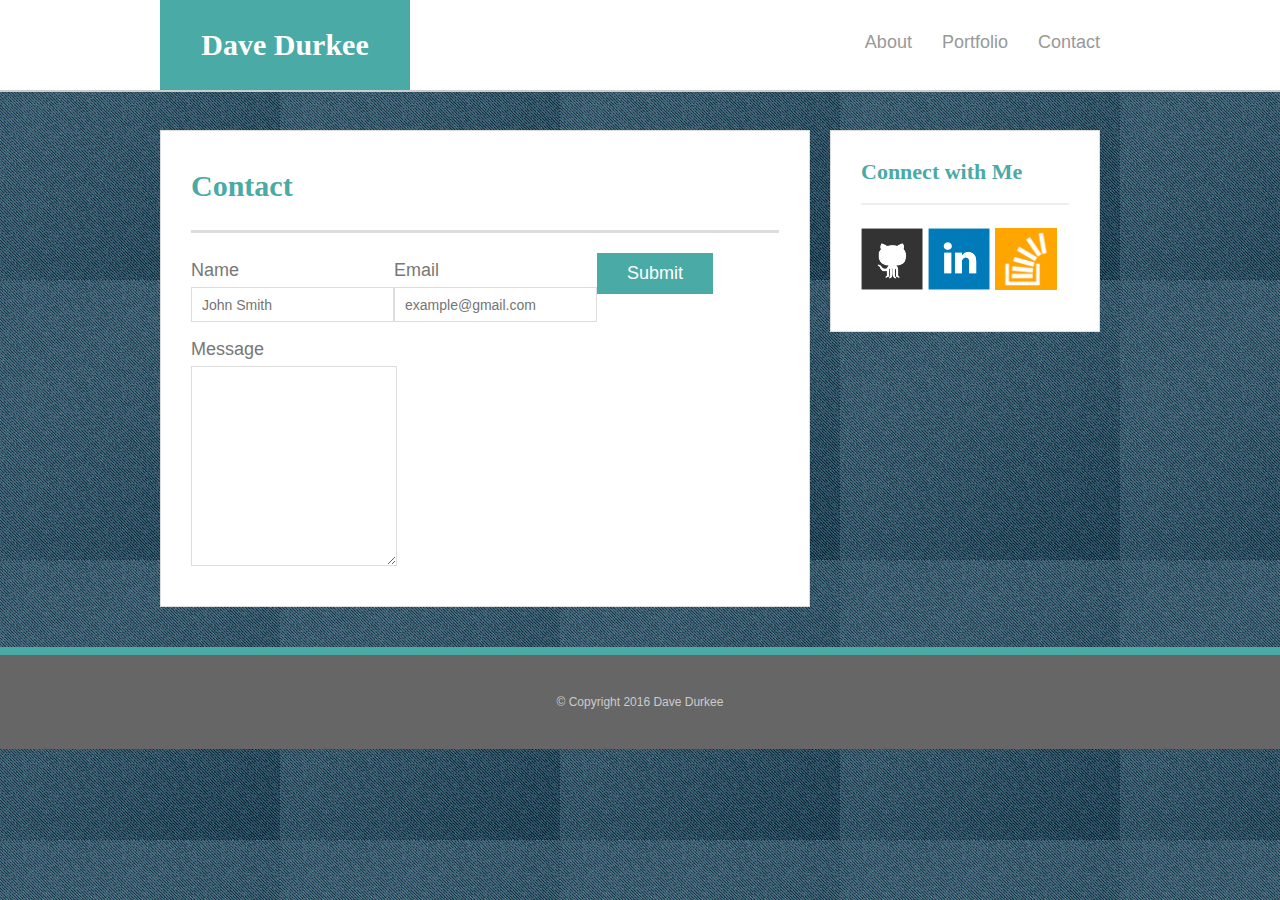
==== contact.html @ 56b5adcf "Added my basic webpage files" ====
<!doctype html>
<html>
<head>
	<meta charset="UTF-8">
	<meta name="viewport" content="width=320, initial-scale=1">
	<title>Contact | Dave Durkee</title>
	<link rel="stylesheet" type="text/css" href="assets/css/reset.css">
	<link rel="stylesheet" type="text/css" href="assets/css/style.css">
</head>
<body>

	<header id="masthead">
		<div class="container">
			<a href="index.html" id="logo">Dave Durkee</a>
			<nav>
				<ul id="640_nav_bar">
					<li><a href="index.html">About</a></li>
					<li><a href="portfolio.html">Portfolio</a></li>
					<li><a href="contact.html">Contact</a></li>
				</ul>
			</nav>
		</div>
	</header>

	<div id="main-container" class="container">
		<section class="main-section">
			<h1>Contact</h1>

			<form id="contact-form">
				<ul>
					<li>
						<label for="name">Name</label>
						<input type="text" id="name" name="name" placeholder="John Smith" required="required">
					</li>
					<li>
						<label for="email">Email</label>
						<input type="email" id="email" name="email" placeholder="example@gmail.com" required="required">
					</li>
					<li>
						<label for="message">Message</label>
						<textarea id="message" name="message" required="required"></textarea>
					</li>
				</ul>
				<input type="submit">
			</form>

		</section>

		<section class="sidebar">
			<div id="connect">
				<h2>Connect with Me</h2>
				<a href=https://github.com/ad5jo>
				<img src="assets/images/github-128.png" class="social" alt="Github"></a>
				<a href="https://www.linkedin.com/in/david-durkee-607b07a">
				<img src="assets/images/linkedin-128.png" class="social" alt="LinkedIn"></a>
				<a href="http://stackoverflow.com/users/4000925/dave-durkee">
				<img src="assets/images/stackoverflow-128.png" class="social" alt="Stack Overflow"></a>
			</div>
		</section>
	</div>

	<footer>
		<div class="container">
			&copy; Copyright 2016 Dave Durkee
		</div>
	</footer>
</body>
</html>
---- assets/css/style.css ----
body {
	background: url("../images/blue_jeans_280.png");
	font-size: 18px;
	line-height: 34px;
	font-family: 'Arial', 'Helvetica Neue', Helvetica, sans-serif;
	color: #777;
}

* {
	box-sizing: border-box;
}

/*general*/

.container {
	width: 100%;
	max-width: 960px;
	margin: 0 auto;
	clear: both;
}
h1, 
h2,
h3,
p {
	margin-bottom: 20px;
}
p:last-child {
	margin-bottom: 0;
}
h1, h2, h3 {
	font-family: 'Georgia', Times, Times New Roman, serif;
	font-weight: 700;
	color: #4aaaa5;
}
h1 {
	font-size: 30px;
	line-height: 49px;
	border-bottom: 3px solid #ddd;
	padding-bottom: 20px;
}
h2,
h3 {
	font-size: 22px;
}

/*header*/

#masthead {
	background: #fff;
	margin: 0 0 30px;
	z-index: 99;
	color: #fff;
	overflow: auto;
	border-bottom: 2px solid #ccc;
	position: fixed;
	width: 100%;
}
#logo {
	width: 250px;
	height: 90px;
	background: #4aaaa5;
	float: left;
	font-family: 'Georgia', Times, Times New Roman, serif;
	text-align: center;
	line-height: 90px;
	color: #fff;
	font-weight: 700;
	font-size: 30px;
	text-decoration: none;
}
#_640_nav_bar
{
	/*margin:5px;*/
}
li
{
	float:left;
}

nav {
	float: right;
	margin-top: 25px;
	margin-right: 20px;
}

nav a {
	clear:both;
	color: #999;
	text-decoration: none;
	margin-left: 15px;
	display: inline-block;
	border-left: 1px solid #efefef;
	padding-left: 15px;
	line-height: 18px;
}
nav a:first-child {
	border-left: 0 none;
}

/*footer*/

footer {
	background: #666;
	color: #fff;
	padding: 30px 0;
	clear: both;
	border-top: 8px solid #4aaaa5;
	color: #ccc;
	font-size: 12px;
	text-align: center;
}

/*sidebar*/

.sidebar {
	background: #fff;
	padding: 30px;
	width: 100%;
	max-width: 270px;
	float: right;
	border: 1px solid #ddd;
	margin-bottom: 20px;
	margin-right: 20px;
}
h3,
.sidebar h2 {
	border-bottom: 2px solid #eee;
	padding-bottom: 20px;
	margin-bottom: 15px;
	line-height: 22px;
}
.social {
	width: 62px;
	height: 62px;
	margin-top: 8px;
	margin-right: 5px;
}
.social:last-child {
	margin-right: 0;
}

/*main*/

#main-container {
	padding-top: 130px;
}
.main-section {
	background: #fff;
	padding: 30px;
	margin: 0 0 40px 0;
	width: 100%;
	max-width: 650px;
	float: left;
	border: 1px solid #ddd;
}

/*portfolio page*/

.work {
	width: 274px;
	overflow: auto;
	position: relative;
	float: left;
	margin: 20px 0 25px;
}
.work:nth-child(even) {
	margin-right: 40px;
}
.work img {
	width: 100%;
	border: 0 none;
	opacity: .8;
}
.work h3 {
	border-bottom: 0;
	background: #4aaaa5;
	color: #fff;
	text-align: center;
	position: absolute;
	padding: 15px;
	width: 100%;
	bottom: 20px;
	line-height: 30px;
	margin-bottom: 0;
	font-weight: 300;
}
.auth-image {
	width: 200px;
	height: auto;
	margin-top: 10px;
	float: left;
	margin-right: 25px;
}

/*contact page*/

#contact-form ul {
	margin-bottom: 20px;
}
#contact-form li {
	margin-bottom: 10px;
}
label,
input[type=text],
input[type=email],
textarea {
	display: block;
	width: 100%;
}
input[type=text],
input[type=email],
textarea {
	height: 35px;
	border: 1px solid #ddd;
	padding: 0 10px;
	font-size: 14px;
}
textarea {
	height: 200px;
}
input[type=submit] {
	background: #4aaaa5;
	border: 0 none;
	color: #fff;
	font-size: 18px;
	padding: 10px 30px;
	cursor: pointer;
}

/*<!--p:hover,-->*/
/* h1:hover, a:hover {
    background-color: Gray;
}
*/
/*p::after { 
    content: " - Remember this";
}*/

/* unvisited link */
/*a:link {
    color: #FF0000;
}*/

/* visited link */
/*a:visited {
    color: #00FF00;
}*/

/* mouse over link */
/*a:hover {
    color: #FF00FF;
}*/

/* selected link */
/*a:active {
    color: #0000FF;
}*/


/*h1::before {
    content: url(smiley.gif);
}*/

/*p::first-letter {
    color: #ff0000;
    font-size: xx-large;
}*/

/*p::first-line {
    color: #0000ff;
    font-variant: small-caps;
}*/
/*
selector:pseudo-class {
    property:value;
}
*/
/*A pseudo-class is used to define a special state of an element.*/


/*
selector::pseudo-element {
    property:value;
}
*/
/*A CSS pseudo-element is used to style specified parts of an element.*/



/*media query - max-widths: 980px, 768px and 640px*/
@media only screen and (max-width: 980px) {
    body {
        background-color: lightblue;

    }
}

@media only screen and (max-width: 768px) {
    body {
        background-color: lightyellow;
        
    }
        .sidebar {
    background: #fff;
    padding: 30px;
    width: 100%;
    /*max-width: 270px;
    float: right;*/
    max-width: 650px;
    float: left;
    border: 1px solid #ddd;
    margin-bottom: 20px;
    margin-right: 20px;
	}
    /*
    width: 100%;
    max-width: 650px;
    float: left;
    */
}

@media only screen and (max-width: 640px) {
    body {
        background-color: lightgreen;
        
    }
    .sidebar {
    background: #fff;
    padding: 30px;
    width: 100%;
    /*max-width: 270px;
    float: right;*/
    max-width: 650px;
    float: left;
    border: 1px solid #ddd;
    margin-bottom: 20px;
    margin-right: 20px;
	}

	#logo {
	/*width: 250px;*/
	height: 90px;
	background: #4aaaa5;
	width: 100%;
    max-width: 650px;
    float: left;
	font-family: 'Georgia', Times, Times New Roman, serif;
	text-align: center;
	line-height: 90px;
	color: #fff;
	font-weight: 700;
	font-size: 30px;
	text-decoration: none;
	}
	nav {
	float: left;
	width: 100%;
	margin-top: 25px;
	margin-right: 20px;
	}
	ul {
	/*float: left;*/
	/*width: 100%;*/
	margin: 0 auto;
	width: 15em;
	}



}
    /*
    width: 100%;
    max-width: 650px;
    float: left;
    */
}

/*
Assignment One Instructions - (No Bootstrap)

1. Inside your Responsive-Portfolio folder, find your style.css file, it may be in assets/css. 
At the bottom of styles.css you will write your media queries.

Use three @media screen tags, each with one of these max-widths: 980px, 768px and 640px.
You use 980px because you never want any of the content to be cut off. 
Since the desktop layout is about 960px wide, you want the media queries to kick in before your content gets cut off.
768px is about the width of a tablet and 640px is about the width of a phone in landscape
2. Make the layout match the following screenshots:

index.html: 980px, 768px, 640px
portfolio.html: 980px, 768px, 640px
contact.html: 980px, 768px, 640px


3. Make the position of the header static (the default positioning) when the screen is 640px wide. 
The header design takes up a lot of room; you don't want it to stick to the top of a small screen and leave no room for the rest of your site.

4. Be sure to include the viewport tag in all your html files, otherwise your media-queries won't function like you'd expect on mobile devices.

5. Protip: Use the Chrome extensions Window Resizer and Browser Width to see the browser dimensions in Chrome.*
*/
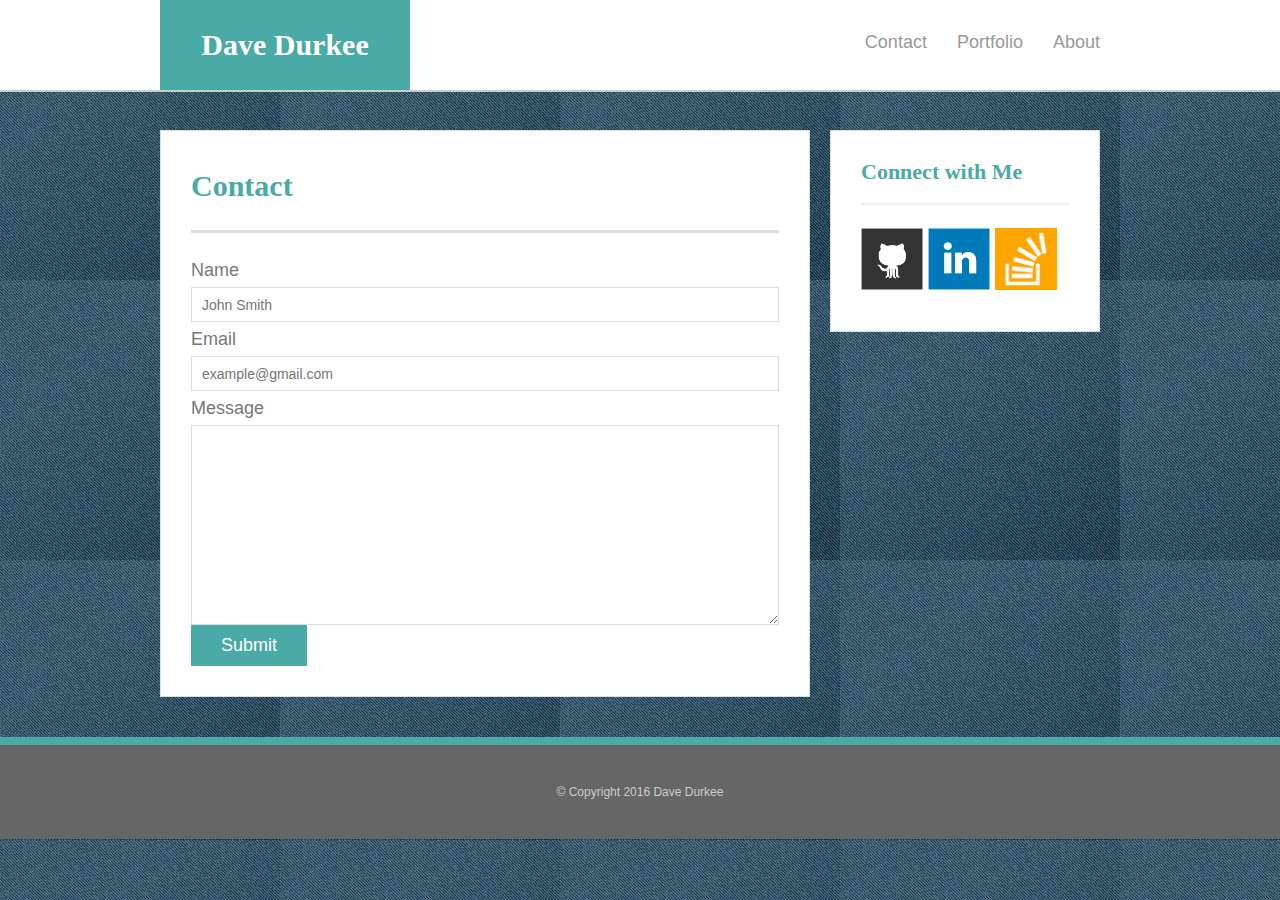
==== commit d32a486d: "fixed the order of menu items on all 3 pages" ====
--- a/contact.html
+++ b/contact.html
@@ -13,10 +13,10 @@
 		<div class="container">
 			<a href="index.html" id="logo">Dave Durkee</a>
 			<nav>
-				<ul id="640_nav_bar">
+				<ul>
+					<li><a href="contact.html">Contact</a></li>
+					<li><a href="portfolio.html">Portfolio</a></li>
 					<li><a href="index.html">About</a></li>
-					<li><a href="portfolio.html">Portfolio</a></li>
-					<li><a href="contact.html">Contact</a></li>
 				</ul>
 			</nav>
 		</div>
@@ -27,20 +27,20 @@
 			<h1>Contact</h1>
 
 			<form id="contact-form">
-				<ul>
-					<li>
+				<!-- <ul> -->
+					<!-- <li> -->
 						<label for="name">Name</label>
 						<input type="text" id="name" name="name" placeholder="John Smith" required="required">
-					</li>
-					<li>
+					<!-- </li> -->
+					<!-- <li> -->
 						<label for="email">Email</label>
 						<input type="email" id="email" name="email" placeholder="example@gmail.com" required="required">
-					</li>
-					<li>
+					<!-- </li> -->
+					<!-- <li> -->
 						<label for="message">Message</label>
 						<textarea id="message" name="message" required="required"></textarea>
-					</li>
-				</ul>
+					<!-- </li> -->
+				<!-- </ul> -->
 				<input type="submit">
 			</form>
 
--- a/assets/css/style.css
+++ b/assets/css/style.css
@@ -1,3 +1,7 @@
+/*
+clear: both;
+*/
+
 body {
 	background: url("../images/blue_jeans_280.png");
 	font-size: 18px;
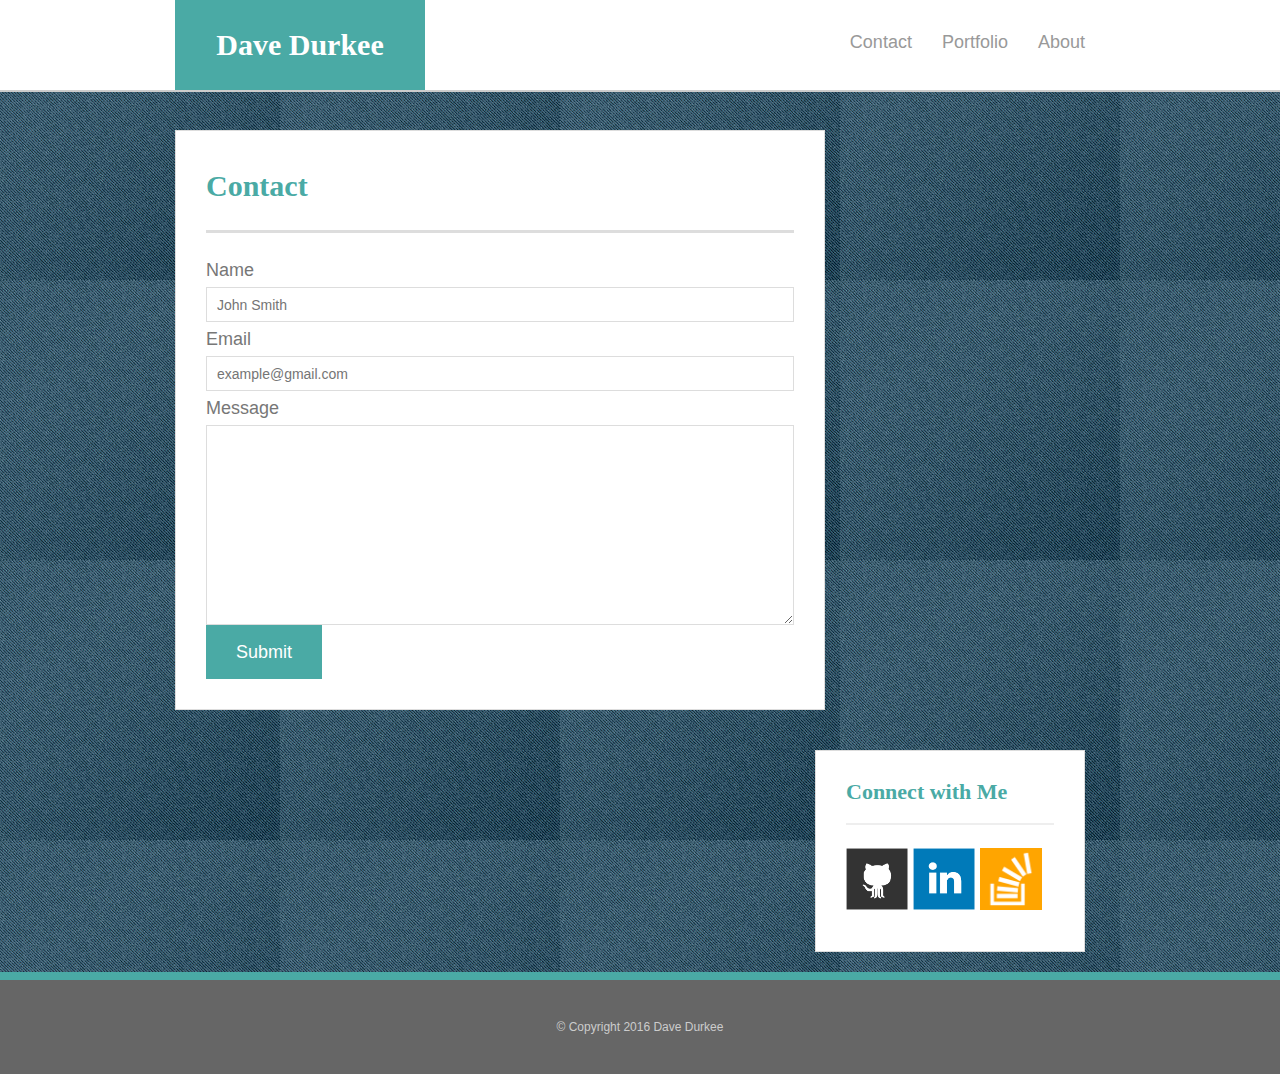
==== commit af937132: "Added the bootstrap links and bootswatch theme" ====
--- a/contact.html
+++ b/contact.html
@@ -1,11 +1,22 @@
 <!doctype html>
 <html>
 <head>
-	<meta charset="UTF-8">
+	<title>Contact | Dave Durkee</title>
+	<meta charset="utf-8">
 	<meta name="viewport" content="width=320, initial-scale=1">
-	<title>Contact | Dave Durkee</title>
+	<link rel="stylesheet" href="https://maxcdn.bootstrapcdn.com/bootstrap/3.3.7/css/bootstrap.min.css">
+	<script src="https://ajax.googleapis.com/ajax/libs/jquery/3.1.1/jquery.min.js"></script>
+	<script src="https://maxcdn.bootstrapcdn.com/bootstrap/3.3.7/js/bootstrap.min.js"></script>
+
+	<link rel="stylesheet" href="https://bootswatch.com/spacelab/bootstrap.min.css">
 	<link rel="stylesheet" type="text/css" href="assets/css/reset.css">
-	<link rel="stylesheet" type="text/css" href="assets/css/style.css">
+	<!-- <link rel="stylesheet" type="text/css" href="assets/css/style.css"> -->
+	<link rel="stylesheet" type="text/css" href="assets/css/style_primatives.css">
+	<link rel="stylesheet" type="text/css" href="assets/css/style_id.css">
+	<link rel="stylesheet" type="text/css" href="assets/css/style_class.css">
+	<link rel="stylesheet" type="text/css" href="assets/css/style_media.css">
+
+
 </head>
 <body>
 
--- a/assets/css/style.css
+++ b/assets/css/style.css
@@ -1,7 +1,3 @@
-/*
-clear: both;
-*/
-
 body {
 	background: url("../images/blue_jeans_280.png");
 	font-size: 18px;
--- a/assets/css/style_primatives.css
+++ b/assets/css/style_primatives.css
@@ -0,0 +1,109 @@
+
+body {
+	background: url("../images/blue_jeans_280.png");
+	font-size: 18px;
+	line-height: 34px;
+	font-family: 'Arial', 'Helvetica Neue', Helvetica, sans-serif;
+	color: #777;
+}
+
+* {
+	box-sizing: border-box;
+}
+
+h1, h2, h3, p {
+	margin-bottom: 20px;
+}
+
+p:last-child {
+	margin-bottom: 0;
+}
+
+h1, h2, h3 {
+	font-family: 'Georgia', Times, Times New Roman, serif;
+	font-weight: 700;
+	color: #4aaaa5;
+}
+h1 {
+	font-size: 30px;
+	line-height: 49px;
+	border-bottom: 3px solid #ddd;
+	padding-bottom: 20px;
+}
+
+h2, h3 {
+	font-size: 22px;
+}
+
+li
+{
+	float:left;
+}
+
+nav {
+	float: right;
+	margin-top: 25px;
+	margin-right: 20px;
+}
+
+nav a {
+	clear:both;
+	color: #999;
+	text-decoration: none;
+	margin-left: 15px;
+	display: inline-block;
+	border-left: 1px solid #efefef;
+	padding-left: 15px;
+	line-height: 18px;
+}
+nav a:first-child {
+	border-left: 0 none;
+}
+
+footer {
+	background: #666;
+	color: #fff;
+	padding: 30px 0;
+	clear: both;
+	border-top: 8px solid #4aaaa5;
+	color: #ccc;
+	font-size: 12px;
+	text-align: center;
+}
+
+h3, h2 {
+	border-bottom: 2px solid #eee;
+	padding-bottom: 20px;
+	margin-bottom: 15px;
+	line-height: 22px;
+}
+
+label,
+input[type=text],
+input[type=email],
+textarea {
+	display: block;
+	width: 100%;
+}
+
+input[type=text],
+input[type=email],
+textarea {
+	height: 35px;
+	border: 1px solid #ddd;
+	padding: 0 10px;
+	font-size: 14px;
+}
+
+textarea {
+	height: 200px;
+}
+
+input[type=submit] {
+	background: #4aaaa5;
+	border: 0 none;
+	color: #fff;
+	font-size: 18px;
+	padding: 10px 30px;
+	cursor: pointer;
+}
--- a/assets/css/style_id.css
+++ b/assets/css/style_id.css
@@ -0,0 +1,43 @@
+
+
+#masthead {
+	background: #fff;
+	margin: 0 0 30px;
+	z-index: 99;
+	color: #fff;
+	overflow: auto;
+	border-bottom: 2px solid #ccc;
+	position: fixed;
+	width: 100%;
+}
+
+
+#logo {
+	width: 250px;
+	height: 90px;
+	background: #4aaaa5;
+	float: left;
+	font-family: 'Georgia', Times, Times New Roman, serif;
+	text-align: center;
+	line-height: 90px;
+	color: #fff;
+	font-weight: 700;
+	font-size: 30px;
+	text-decoration: none;
+}
+
+#_640_nav_bar
+{
+	/*margin:5px;*/
+}
+
+#main-container {
+	padding-top: 130px;
+}
+
+#contact-form ul {
+	margin-bottom: 20px;
+}
+#contact-form li {
+	margin-bottom: 10px;
+}
--- a/assets/css/style_class.css
+++ b/assets/css/style_class.css
@@ -0,0 +1,88 @@
+
+.container {
+	width: 100%;
+	max-width: 960px;
+	margin: 0 auto;
+	clear: both;
+}
+
+
+.sidebar {
+	background: #fff;
+	padding: 30px;
+	width: 100%;
+	max-width: 270px;
+	float: right;
+	border: 1px solid #ddd;
+	margin-bottom: 20px;
+	margin-right: 20px;
+}
+
+
+.sidebar h2 {
+	border-bottom: 2px solid #eee;
+	padding-bottom: 20px;
+	margin-bottom: 15px;
+	line-height: 22px;
+}
+
+.social {
+	width: 62px;
+	height: 62px;
+	margin-top: 8px;
+	margin-right: 5px;
+}
+
+.social:last-child {
+	margin-right: 0;
+}
+
+.main-section {
+	background: #fff;
+	padding: 30px;
+	margin: 0 0 40px 0;
+	width: 100%;
+	max-width: 650px;
+	float: left;
+	border: 1px solid #ddd;
+}
+
+.work {
+	width: 274px;
+	overflow: auto;
+	position: relative;
+	float: left;
+	margin: 20px 0 25px;
+}
+
+.work:nth-child(even) {
+	margin-right: 40px;
+}
+
+.work img {
+	width: 100%;
+	border: 0 none;
+	opacity: .8;
+}
+
+.work h3 {
+	border-bottom: 0;
+	background: #4aaaa5;
+	color: #fff;
+	text-align: center;
+	position: absolute;
+	padding: 15px;
+	width: 100%;
+	bottom: 20px;
+	line-height: 30px;
+	margin-bottom: 0;
+	font-weight: 300;
+}
+
+.auth-image {
+	width: 200px;
+	height: auto;
+	margin-top: 10px;
+	float: left;
+	margin-right: 25px;
+}
--- a/assets/css/style_media.css
+++ b/assets/css/style_media.css
@@ -0,0 +1,142 @@
+
+/*<!--p:hover,-->*/
+/* h1:hover, a:hover {
+    background-color: Gray;
+}
+*/
+/*p::after { 
+    content: " - Remember this";
+}*/
+
+/* unvisited link */
+/*a:link {
+    color: #FF0000;
+}*/
+
+/* visited link */
+/*a:visited {
+    color: #00FF00;
+}*/
+
+/* mouse over link */
+/*a:hover {
+    color: #FF00FF;
+}*/
+
+/* selected link */
+/*a:active {
+    color: #0000FF;
+}*/
+
+
+/*h1::before {
+    content: url(smiley.gif);
+}*/
+
+/*p::first-letter {
+    color: #ff0000;
+    font-size: xx-large;
+}*/
+
+/*p::first-line {
+    color: #0000ff;
+    font-variant: small-caps;
+}*/
+/*
+selector:pseudo-class {
+    property:value;
+}
+*/
+/*A pseudo-class is used to define a special state of an element.*/
+
+
+/*
+selector::pseudo-element {
+    property:value;
+}
+*/
+/*A CSS pseudo-element is used to style specified parts of an element.*/
+
+
+
+/*media query - max-widths: 980px, 768px and 640px*/
+@media only screen and (max-width: 980px) {
+    body {
+        background-color: lightblue;
+
+    }
+}
+
+@media only screen and (max-width: 768px) {
+    body {
+        background-color: lightyellow;
+        
+    }
+        .sidebar {
+    background: #fff;
+    padding: 30px;
+    width: 100%;
+    /*max-width: 270px;
+    float: right;*/
+    max-width: 650px;
+    float: left;
+    border: 1px solid #ddd;
+    margin-bottom: 20px;
+    margin-right: 20px;
+    }
+    /*
+    width: 100%;
+    max-width: 650px;
+    float: left;
+    */
+}
+
+@media only screen and (max-width: 640px) {
+    body {
+        background-color: lightgreen;
+        
+    }
+    .sidebar {
+    background: #fff;
+    padding: 30px;
+    width: 100%;
+    /*max-width: 270px;
+    float: right;*/
+    max-width: 650px;
+    float: left;
+    border: 1px solid #ddd;
+    margin-bottom: 20px;
+    margin-right: 20px;
+    }
+
+    #logo {
+    /*width: 250px;*/
+    height: 90px;
+    background: #4aaaa5;
+    width: 100%;
+    max-width: 650px;
+    float: left;
+    font-family: 'Georgia', Times, Times New Roman, serif;
+    text-align: center;
+    line-height: 90px;
+    color: #fff;
+    font-weight: 700;
+    font-size: 30px;
+    text-decoration: none;
+    }
+    nav {
+    float: left;
+    width: 100%;
+    margin-top: 25px;
+    margin-right: 20px;
+    }
+    ul {
+    /*float: left;*/
+    /*width: 100%;*/
+    margin: 0 auto;
+    width: 15em;
+    }
+
+
+
+}
